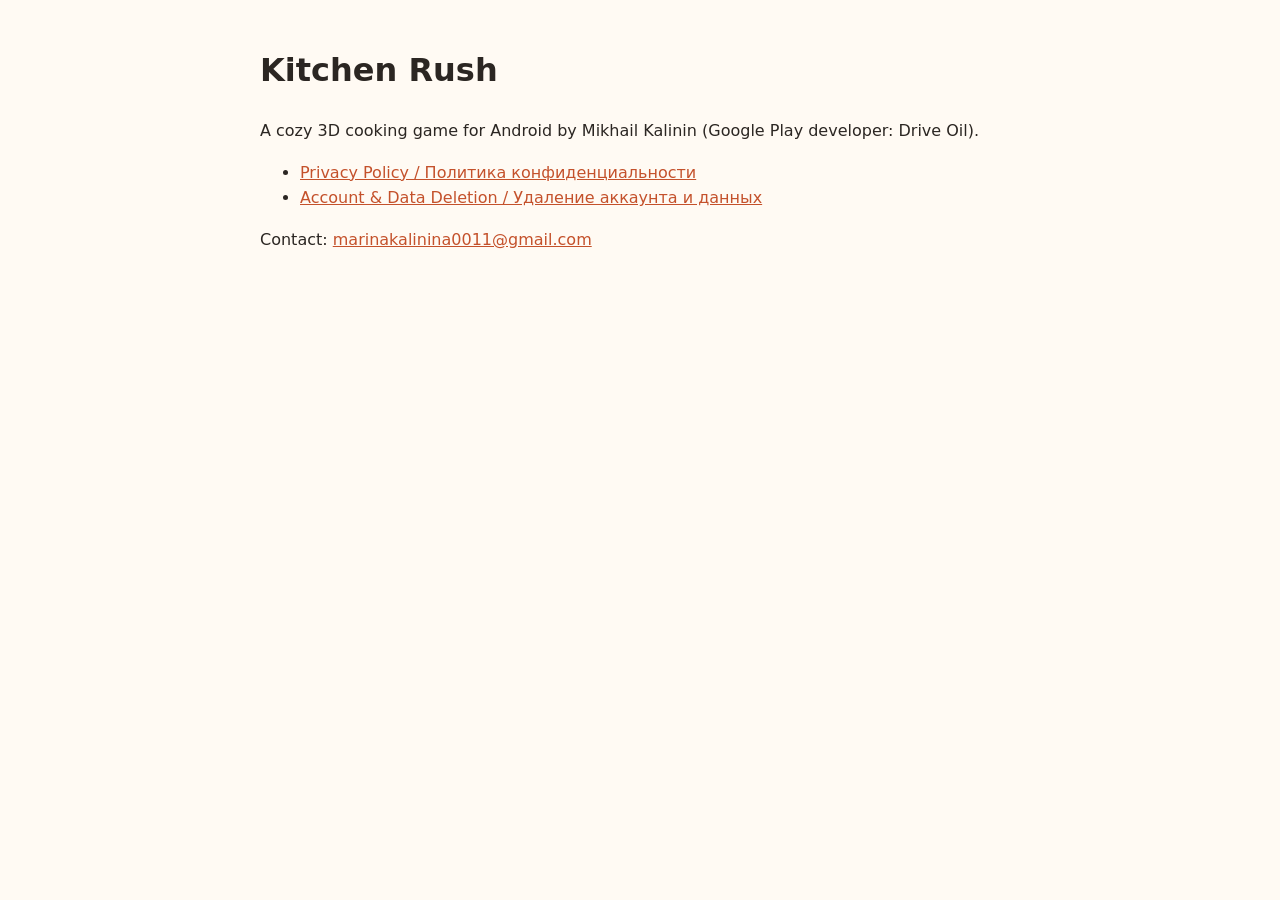
==== index.html @ 9756e925 "Add Kitchen Rush privacy policy and account deletion pages" ====
<!doctype html>
<html lang="en">
<head>
<meta charset="utf-8">
<meta name="viewport" content="width=device-width, initial-scale=1">
<title>Kitchen Rush</title>
<style>
:root{--bg:#fffaf3;--fg:#2b2622;--accent:#c4512b}
@media (prefers-color-scheme:dark){:root{--bg:#1d1a17;--fg:#f1ebe4;--accent:#f08a5d}}
body{margin:0;background:var(--bg);color:var(--fg);font:16px/1.6 system-ui,-apple-system,"Segoe UI",Roboto,sans-serif}
main{max-width:760px;margin:0 auto;padding:24px 16px}a{color:var(--accent)}
</style>
</head>
<body>
<main>
<h1>Kitchen Rush</h1>
<p>A cozy 3D cooking game for Android by Mikhail Kalinin (Google Play developer: Drive Oil).</p>
<ul>
<li><a href="privacy/">Privacy Policy / Политика конфиденциальности</a></li>
<li><a href="delete-account/">Account &amp; Data Deletion / Удаление аккаунта и данных</a></li>
</ul>
<p>Contact: <a href="mailto:marinakalinina0011@gmail.com">marinakalinina0011@gmail.com</a></p>
</main>
</body>
</html>
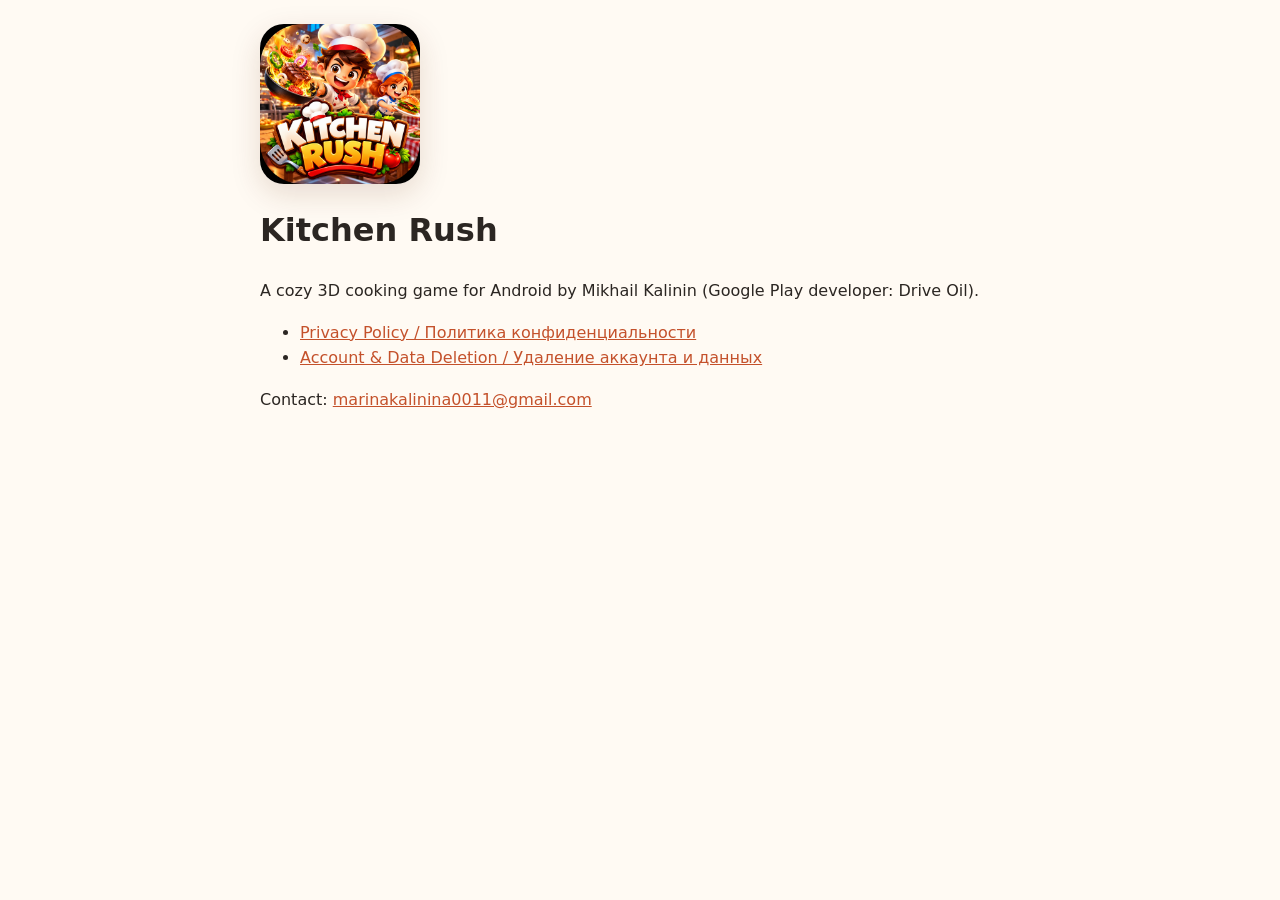
==== commit 03589fe7: "Use owner-approved Kitchen Rush logo on existing public pages" ====
--- a/index.html
+++ b/index.html
@@ -4,7 +4,13 @@
 <meta charset="utf-8">
 <meta name="viewport" content="width=device-width, initial-scale=1">
 <title>Kitchen Rush</title>
+<link rel="icon" type="image/png" sizes="1024x1024" href="assets/kitchen-rush-logo.png">
+<meta property="og:image" content="https://bbbbbbalu0420.github.io/krco-kitchen-rush/assets/kitchen-rush-logo.png">
+<meta property="og:image:width" content="1024">
+<meta property="og:image:height" content="1024">
 <style>
+.brand-logo{display:block;width:160px;max-width:48vw;height:auto;margin:0 0 18px;border-radius:24px;box-shadow:0 10px 30px #5c260b26}
+
 :root{--bg:#fffaf3;--fg:#2b2622;--accent:#c4512b}
 @media (prefers-color-scheme:dark){:root{--bg:#1d1a17;--fg:#f1ebe4;--accent:#f08a5d}}
 body{margin:0;background:var(--bg);color:var(--fg);font:16px/1.6 system-ui,-apple-system,"Segoe UI",Roboto,sans-serif}
@@ -13,6 +19,8 @@
 </head>
 <body>
 <main>
+<img class="brand-logo" src="assets/kitchen-rush-logo.png" alt="Kitchen Rush" width="160" height="160" decoding="async">
+
 <h1>Kitchen Rush</h1>
 <p>A cozy 3D cooking game for Android by Mikhail Kalinin (Google Play developer: Drive Oil).</p>
 <ul>
